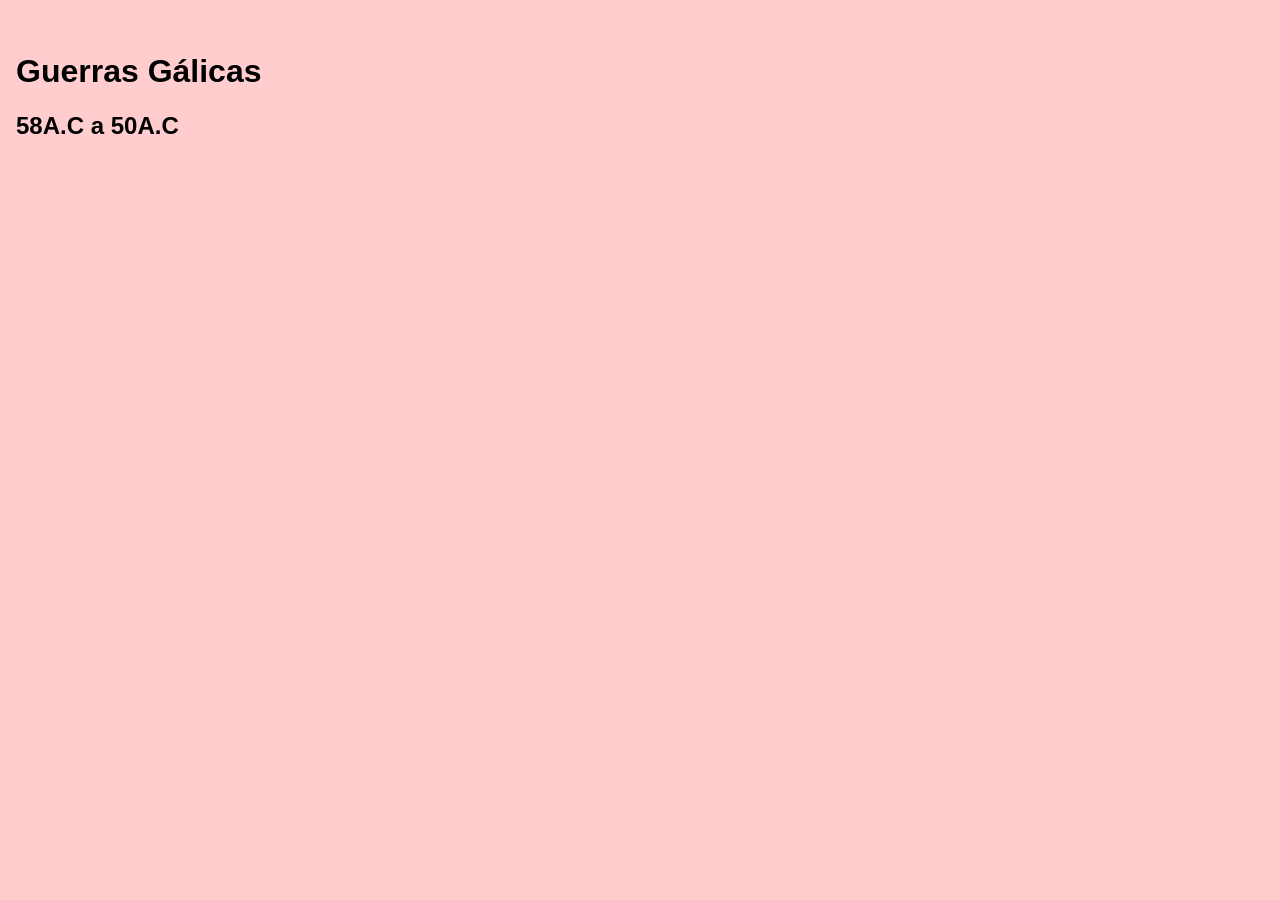
==== index.html @ 8828087a "colocou o site no github" ====
<!DOCTYPE html>
<html lang="en">
<head>
    <meta charset="UTF-8">
    <meta name="viewport" content="width=device-width, initial-scale=1.0">
    <link rel="stylesheet" href="style.css">
    <title>Document</title>
</head>
<body>
    <header id="A1">
        <h1>Guerras Gálicas</h1>
        <h2>58A.C a 50A.C</h2>
    </header>

    <main>

    </main>
    
</body>
</html>
---- style.css ----
* {
    box-sizing: border-box;
}

body {
    margin: 0;
    padding: 32px 16px;

    font-family: Arial, Helvetica, sans-serif;

    background: #ffcdcd;
    color: #000000;
}

#A0 {
    display: flex;
    background-color: #668c58;
    justify-content: center;
    color:#172033;
}

.questions {
    width: 100%;
    max-width: 760px;

    margin: 0 auto;
    padding: 32px;

    background: #ffffff;

    border-radius: 18px;

    box-shadow: 0 12px 35px rgba(15, 23, 42, 0.08);
}

.question h2 {
    margin: 0 0 16px;
    font-size: 17px;
}

.question label {
    display: block;

    margin: 12px 0;
    padding: 10px 12px;

    border-radius: 8px;

    cursor: pointer;
    line-height: 1.4;
}

.question label:hover {
    background-color:greenyellow
}

input[type="radio"] {
    margin-right: 8px;
    accent-color: #990000;
}

.actions {
    display: flex;
    flex-wrap: wrap;

    gap: 12px;
    margin-top: 26px;
}

button {
    padding: 12px 20px;

    border: 0;
    border-radius: 9px;

    background: #35d023;
    color: white;

    font-size: 15px;
    font-weight: 700;

    cursor: pointer;
}

button.secondary {
    background: #9bc7ff;
    color: #172033;
}

button.secondary:hover {
    background: #cbd5e1;
}

.result {
    margin-top: 24px;
    padding: 20px;

    border-radius: 12px;

    background: #eff6ff;
    border: 1px solid #bfdbfe;

    line-height: 1.6;
}

.result strong {
    color: #1d4ed8;
}

#F0 {
    background: #bfdbfe;
    font-size: 18px;
}

@media (max-width: 520px) {

    .questions {
        padding: 22px 16px;
    }

    .question {
        padding: 16px;
    }

    .actions button {
        width: 100%;
    }

}
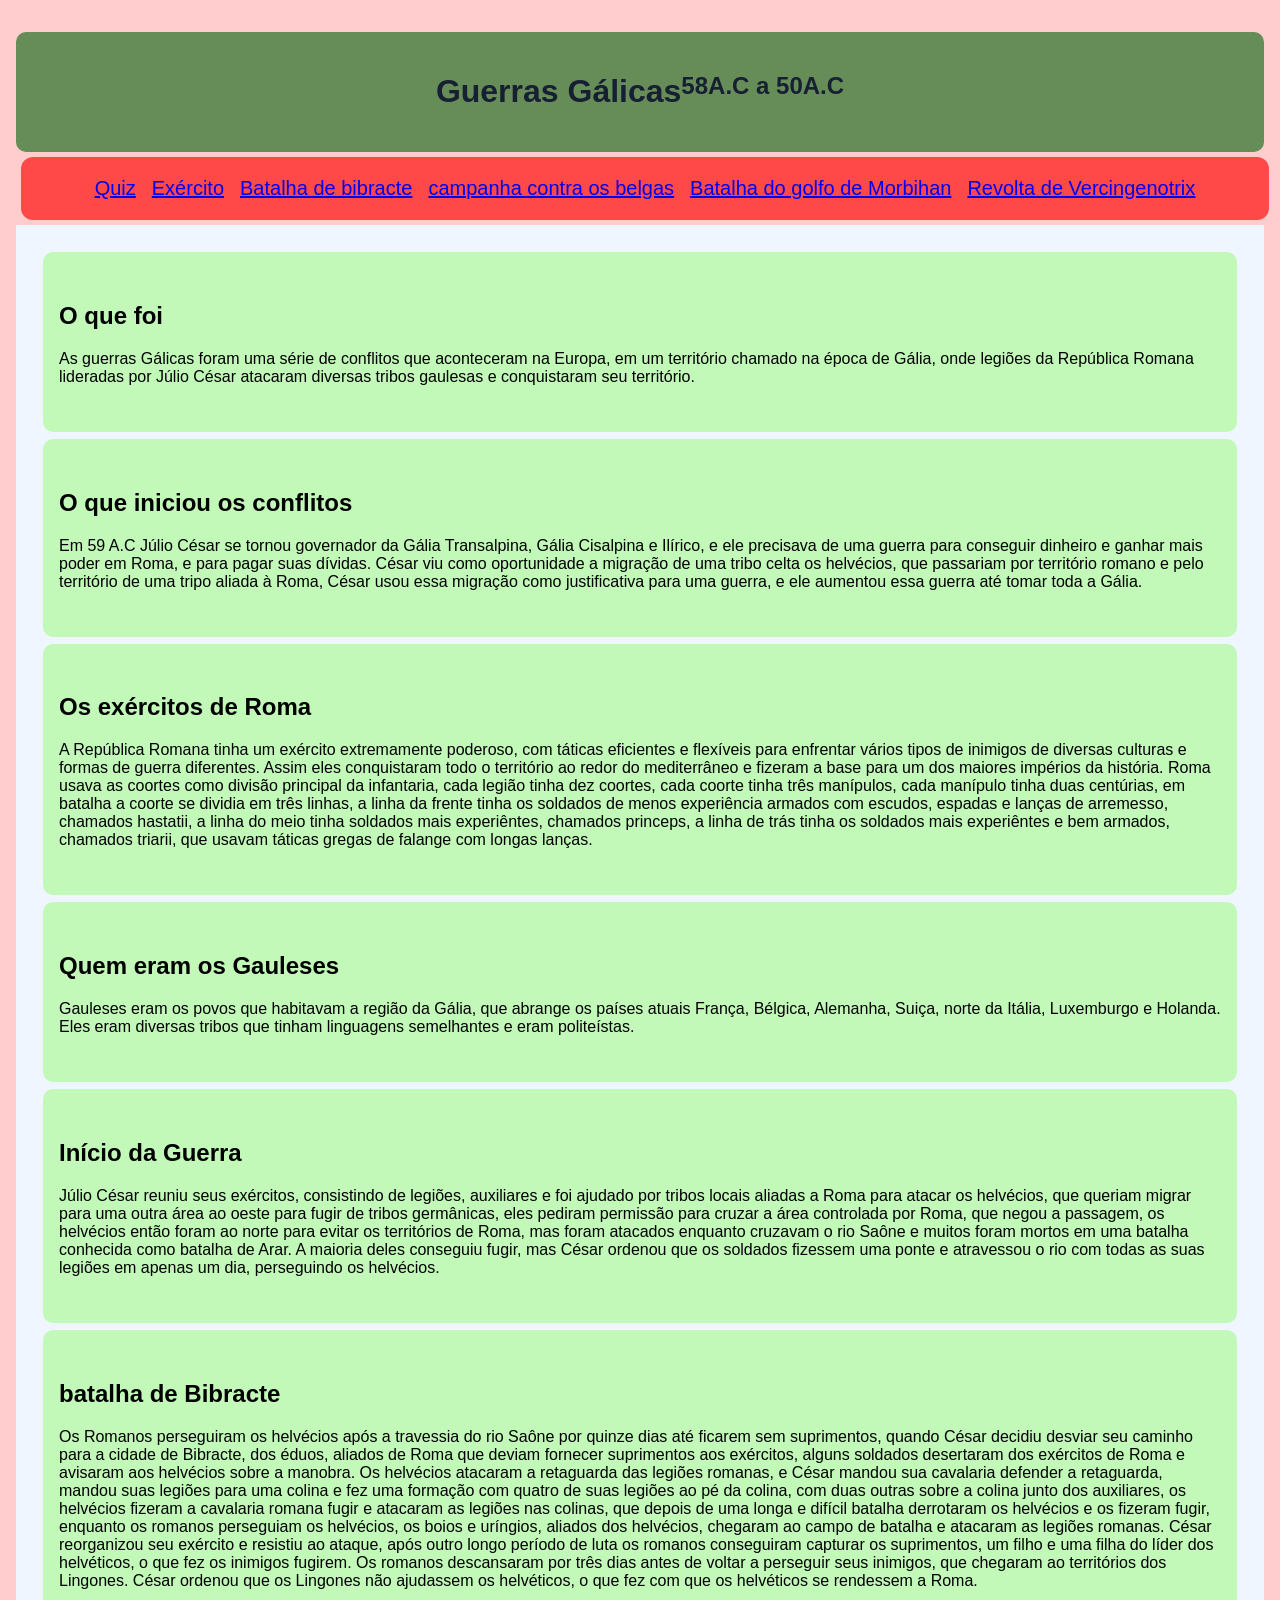
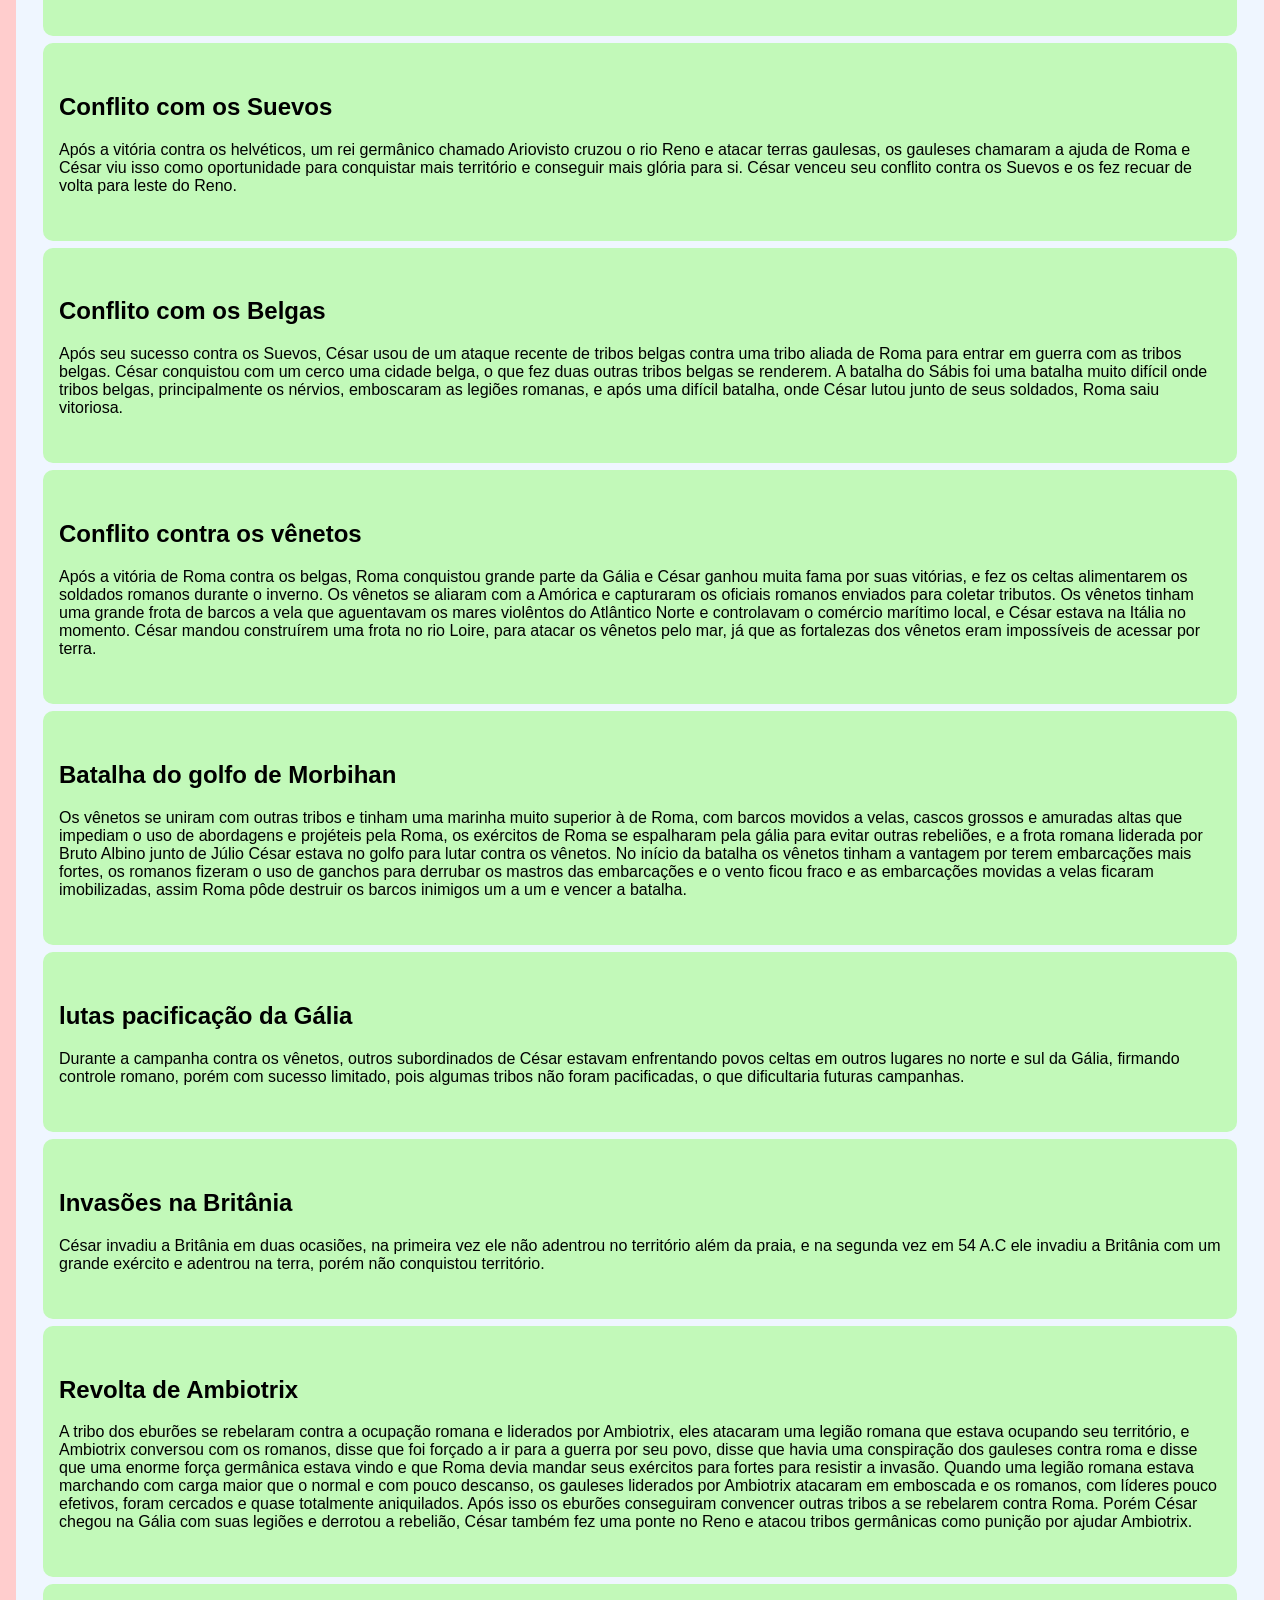
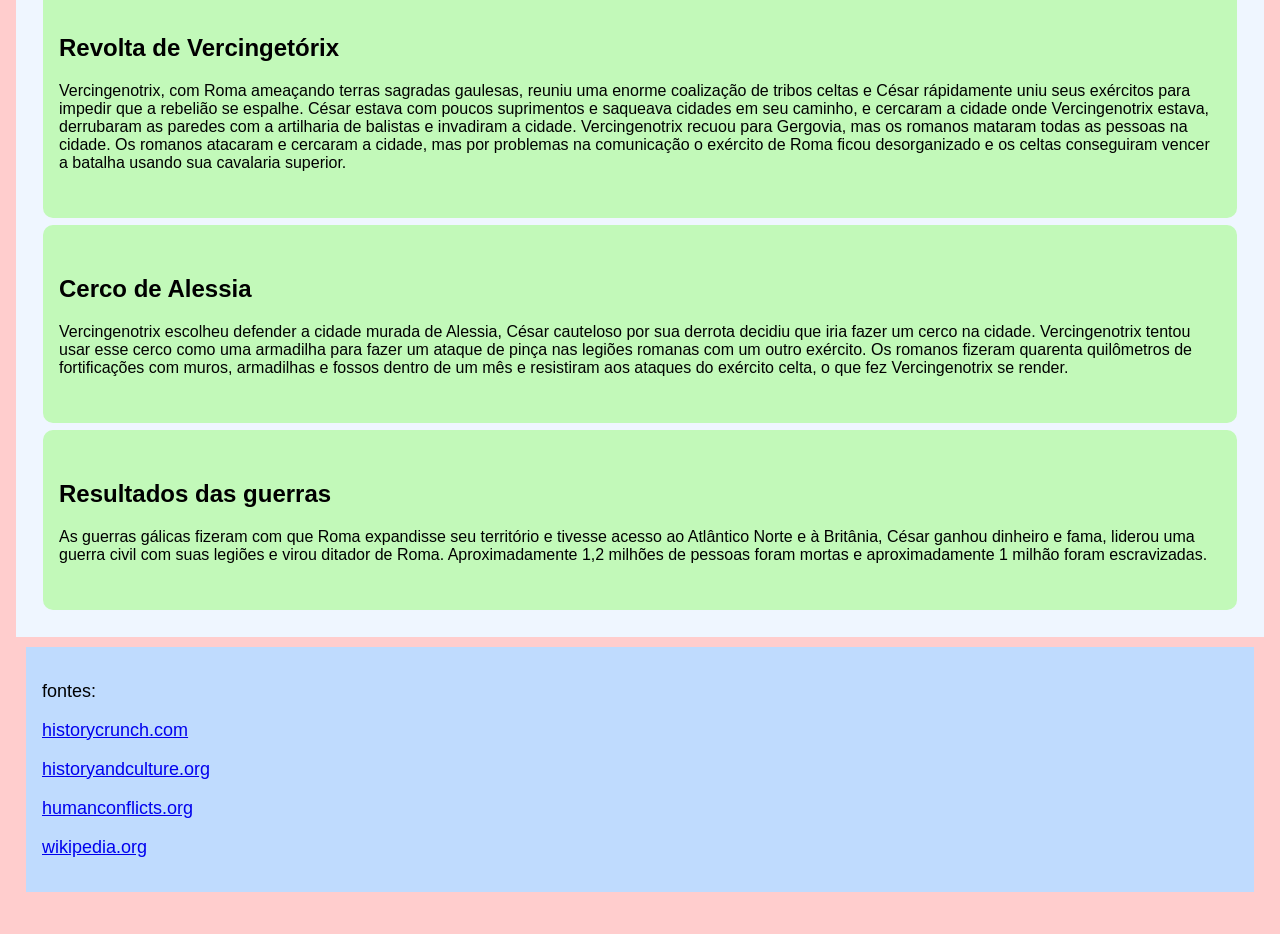
==== commit 10dab456: "fiz de novo" ====
--- a/index.html
+++ b/index.html
@@ -1,5 +1,5 @@
 <!DOCTYPE html>
-<html lang="en">
+<html lang="pt-br">
 <head>
     <meta charset="UTF-8">
     <meta name="viewport" content="width=device-width, initial-scale=1.0">
@@ -12,9 +12,142 @@
         <h2>58A.C a 50A.C</h2>
     </header>
 
-    <main>
+    <nav>
+        <ul>
+        <li>
+            <a href="quiz.html">Quiz</a>
+        </li>
+
+        <li>
+            <a href="#Exército">Exército</a>
+        </li>
+
+        <li>
+            <a href="#Batalha de Bibracte">Batalha de bibracte</a>
+        </li>
+
+        <li>
+            <a href="#Belgas">campanha contra os belgas</a>
+        </li>
+
+        <li>
+            <a href="#Morbihan">Batalha do golfo de Morbihan</a>
+        </li>
+
+        <li>
+            <a href="#Revolta de Vercingenotrix">Revolta de Vercingenotrix</a>
+        </li>
+
+        </ul>
+    </nav>
+
+    <main id="M1">
+        <div class="principal">
+            <h2>O que foi</h2>
+            <p>As guerras Gálicas foram uma série de conflitos que aconteceram na Europa, em um território chamado na época de Gália, onde legiões da República Romana lideradas por Júlio César atacaram diversas tribos gaulesas e conquistaram seu território.</p>
+        </div>
+
+        <div class="principal">
+            <h2>
+                O que iniciou os conflitos
+            </h2>
+            <p>
+                Em 59 A.C Júlio César se tornou governador da Gália Transalpina, Gália Cisalpina e Ilírico, e ele precisava de uma guerra para conseguir dinheiro e ganhar mais poder em Roma, e para pagar suas dívidas. César viu como oportunidade a migração de uma tribo celta os helvécios, que passariam por território romano e pelo território de uma tripo aliada à Roma, César usou essa migração como justificativa para uma guerra, e ele aumentou essa guerra até tomar toda a Gália.
+            </p>
+        </div>
+
+        <div class="principal" id="Exército">
+            <h2>Os exércitos de Roma</h2>
+            <p>A República Romana tinha um exército extremamente poderoso, com táticas eficientes e flexíveis para enfrentar vários tipos de inimigos de diversas culturas e formas de guerra diferentes. Assim eles conquistaram todo o território ao redor do mediterrâneo e fizeram a base para um dos maiores impérios da história. Roma usava as coortes como divisão principal da infantaria, cada legião tinha dez coortes, cada coorte tinha três manípulos, cada manípulo tinha duas centúrias, em batalha a coorte se dividia em três linhas, a linha da frente tinha os soldados de menos experiência armados com escudos, espadas e lanças de arremesso, chamados hastatii, a linha do meio tinha soldados mais experiêntes, chamados princeps, a linha de trás tinha os soldados mais experiêntes e bem armados, chamados triarii, que usavam táticas gregas de falange com longas lanças.
+            </p>
+        </div>
+
+        <div class="principal">
+            <h2>Quem eram os Gauleses</h2>
+            <p>Gauleses eram os povos que habitavam a região da Gália, que abrange os países atuais França, Bélgica, Alemanha, Suiça, norte da Itália, Luxemburgo e Holanda. Eles eram diversas tribos que tinham linguagens semelhantes e eram politeístas.</p>
+        </div>
+
+        <div class="principal">
+            <h2>Início da Guerra</h2>
+            <p>
+                Júlio César reuniu seus exércitos, consistindo de legiões, auxiliares e foi ajudado por tribos locais aliadas a Roma para atacar os helvécios, que queriam migrar para uma outra área ao oeste para fugir de tribos germânicas, eles pediram permissão para cruzar a área controlada por Roma, que negou a passagem, os helvécios então foram ao norte para evitar os territórios de Roma, mas foram atacados enquanto cruzavam o rio Saône e muitos foram mortos em uma batalha conhecida como batalha de Arar. A maioria deles conseguiu fugir, mas César ordenou que os soldados fizessem uma ponte e atravessou o rio com todas as suas legiões em apenas um dia, perseguindo os helvécios.
+            </p>
+        </div>
+
+        <div class="principal" id="Batalha de Bibracte">
+            <h2>batalha de Bibracte</h2>
+            <p>Os Romanos perseguiram os helvécios após a travessia do rio Saône por quinze dias até ficarem sem suprimentos, quando César decidiu desviar seu caminho para a cidade de Bibracte, dos éduos, aliados de Roma que deviam fornecer suprimentos aos exércitos, alguns soldados desertaram dos exércitos de Roma e avisaram aos helvécios sobre a manobra. Os helvécios atacaram a retaguarda das legiões romanas, e César mandou sua cavalaria defender a retaguarda, mandou suas legiões para uma colina e fez uma formação com quatro de suas legiões ao pé da colina, com duas outras sobre a colina junto dos auxiliares, os helvécios fizeram a cavalaria romana fugir e atacaram as legiões nas colinas, que depois de uma longa e difícil batalha derrotaram os helvécios e os fizeram fugir, enquanto os romanos perseguiam os helvécios, os boios e uríngios, aliados dos helvécios, chegaram ao campo de batalha e atacaram as legiões romanas. César reorganizou seu exército e resistiu ao ataque, após outro longo período de luta os romanos conseguiram capturar os suprimentos, um filho e uma filha do líder dos helvéticos, o que fez os inimigos fugirem. Os romanos descansaram por três dias antes de voltar a perseguir seus inimigos, que chegaram ao territórios dos Lingones. César ordenou que os Lingones não ajudassem os helvéticos, o que fez com que os helvéticos se rendessem a Roma.</p>
+        </div>
+
+        <div class="principal">
+            <h2>
+                Conflito com os Suevos
+            </h2>
+            <p>
+                Após a vitória contra os helvéticos, um rei germânico chamado Ariovisto cruzou o rio Reno e atacar terras gaulesas, os gauleses chamaram a ajuda de Roma e César viu isso como oportunidade para conquistar mais território e conseguir mais glória para si. César venceu seu conflito contra os Suevos e os fez recuar de volta para leste do Reno.
+            </p>
+        </div>
+
+        <div class="principal" id="Belgas">
+            <h2>Conflito com os Belgas</h2>
+            <p>Após seu sucesso contra os Suevos, César usou de um ataque recente de tribos belgas contra uma tribo aliada de Roma para entrar em guerra com as tribos belgas. César conquistou com um cerco uma cidade belga, o que fez duas outras tribos belgas se renderem. A batalha do Sábis foi uma batalha muito difícil onde tribos belgas, principalmente os nérvios, emboscaram as legiões romanas, e após uma difícil batalha, onde César lutou junto de seus soldados, Roma saiu vitoriosa.</p>
+        </div>
+
+        <div class="principal">
+            <h2>Conflito contra os vênetos</h2>
+            <p>
+                Após a vitória de Roma contra os belgas, Roma conquistou grande parte da Gália e César ganhou muita fama por suas vitórias, e fez os celtas alimentarem os soldados romanos durante o inverno. Os vênetos se aliaram com a Amórica e capturaram os oficiais romanos enviados para coletar tributos. Os vênetos tinham uma grande frota de barcos a vela que aguentavam os mares violêntos do Atlântico Norte e controlavam o comércio marítimo local, e César estava na Itália no momento. César mandou construírem uma frota no rio Loire, para atacar os vênetos pelo mar, já que as fortalezas dos vênetos eram impossíveis de acessar por terra.
+            </p>
+        </div>
+
+        <div class="principal" id="Morbiham">
+            <h2>Batalha do golfo de Morbihan</h2>
+            <p>Os vênetos se uniram com outras tribos e tinham uma marinha muito superior à de Roma, com barcos movidos a velas, cascos grossos e amuradas altas que impediam o uso de abordagens e projéteis pela Roma, os exércitos de Roma se espalharam pela gália para evitar outras rebeliões, e a frota romana liderada por Bruto Albino junto de Júlio César estava no golfo para lutar contra os vênetos. No início da batalha os vênetos tinham a vantagem por terem embarcações mais fortes, os romanos fizeram o uso de ganchos para derrubar os mastros das embarcações e o vento ficou fraco e as embarcações movidas a velas ficaram imobilizadas, assim Roma pôde destruir os barcos inimigos um a um e vencer a batalha.</p>
+        </div>
+
+        <div class="principal">
+            <h2>lutas pacificação da Gália</h2>
+            <p>
+                Durante a campanha contra os vênetos, outros subordinados de César estavam enfrentando povos celtas em outros lugares no norte e sul da Gália, firmando controle romano, porém com sucesso limitado, pois algumas tribos não foram pacificadas, o que dificultaria futuras campanhas.
+            </p>
+        </div>
+
+        <div class="principal">
+            <h2>Invasões na Britânia</h2>
+            <p>
+                César invadiu a Britânia em duas ocasiões, na primeira vez ele não adentrou no território além da praia, e na segunda vez em 54 A.C ele invadiu a Britânia com um grande exército e adentrou na terra, porém não conquistou território.
+            </p>
+        </div>
+
+        <div class="principal">
+            <h2>Revolta de Ambiotrix</h2>
+            <p>A tribo dos eburões se rebelaram contra a ocupação romana e liderados por Ambiotrix, eles atacaram uma legião romana que estava ocupando seu território, e Ambiotrix conversou com os romanos, disse que foi forçado a ir para a guerra por seu povo, disse que havia uma conspiração dos gauleses contra roma e disse que uma enorme força germânica estava vindo e que Roma devia mandar seus exércitos para fortes para resistir a invasão. Quando uma legião romana estava marchando com carga maior que o normal e com pouco descanso, os gauleses liderados por Ambiotrix atacaram em emboscada e os romanos, com líderes pouco efetivos, foram cercados e quase totalmente aniquilados. Após isso os eburões conseguiram convencer outras tribos a se rebelarem contra Roma. Porém César chegou na Gália com suas legiões e derrotou a rebelião, César também fez uma ponte no Reno e atacou tribos germânicas como punição por ajudar Ambiotrix.</p>
+        </div>
+
+        <div class="principal" id="Revolta de Vercingenotrix">
+            <h2>Revolta de Vercingetórix</h2>
+            <p>Vercingenotrix, com Roma ameaçando terras sagradas gaulesas, reuniu uma enorme coalização de tribos celtas e César rápidamente uniu seus exércitos para impedir que a rebelião se espalhe. César estava com poucos suprimentos e saqueava cidades em seu caminho, e cercaram a cidade onde Vercingenotrix estava, derrubaram as paredes com a artilharia de balistas e invadiram a cidade. Vercingenotrix recuou para Gergovia, mas os romanos mataram todas as pessoas na cidade. Os romanos atacaram e cercaram a cidade, mas por problemas na comunicação o exército de Roma ficou desorganizado e os celtas conseguiram vencer a batalha usando sua cavalaria superior.</p>
+        </div>
+
+        <div class="principal">
+            <h2>Cerco de Alessia</h2>
+            <p>Vercingenotrix escolheu defender a cidade murada de Alessia, César cauteloso por sua derrota decidiu que iria fazer um cerco na cidade. Vercingenotrix tentou usar esse cerco como uma armadilha para fazer um ataque de pinça nas legiões romanas com um outro exército. Os romanos fizeram quarenta quilômetros de fortificações com muros, armadilhas e fossos dentro de um mês e resistiram aos ataques do exército celta, o que fez Vercingenotrix se render.</p>
+        </div>
+
+        <div class="principal">
+            <h2>Resultados das guerras</h2>
+            <p>As guerras gálicas fizeram com que Roma expandisse seu território e tivesse acesso ao Atlântico Norte e à Britânia, César ganhou dinheiro e fama, liderou uma guerra civil com suas legiões e virou ditador de Roma. Aproximadamente 1,2 milhões de pessoas foram mortas e aproximadamente 1 milhão foram escravizadas.</p>
+        </div>
 
     </main>
-    
+
+    <footer>
+        <p>fontes:</p>
+        <p><a href="http://historycrunch.com/gallic-wars-caesars-conquests/">historycrunch.com</a></p>
+        <p><a href="http://www.historyandculture.org/historic-timelines/ancient-rome-timeline/roman-republic-timeline/gallic-war">historyandculture.org</a></p>
+        <p><a href="http://humanconflicts.org/conflict/gallic-wars">humanconflicts.org</a></p>
+        <p><a href="http://en.wikipedia.org/wiki/Gallic_Wars">wikipedia.org</a></p>
+    </footer>
+
 </body>
 </html>
--- a/style.css
+++ b/style.css
@@ -3,20 +3,54 @@
 }
 
 body {
-    margin: 0;
+    margin: 0 auto;
     padding: 32px 16px;
-
     font-family: Arial, Helvetica, sans-serif;
-
     background: #ffcdcd;
     color: #000000;
 }
 
-#A0 {
+.principal{
+    padding: 30px 16px;
+    background-color: rgb(194, 249, 185);
+    border-radius: 10px;
+    margin: 7px;
+}
+
+#M1 {
+    background-color: #eff6ff;
+    padding: 20px;
+}
+
+header {
     display: flex;
     background-color: #668c58;
     justify-content: center;
     color:#172033;
+    border-radius: 10px;
+    padding: 20px;
+}
+
+nav{
+    background-color: #ff4949;
+    color:#9c5098;
+    font-size: 20px;
+    min-height: 60px;
+    width: 100%;
+    border-radius: 12px;
+    padding: 16px;
+    margin: 5px
+}
+
+ul {
+    
+    list-style-type: none;
+    margin: 0;
+    padding: 0;
+}
+
+li {
+    padding: 4px 8px;
 }
 
 .questions {
@@ -107,12 +141,22 @@
     color: #1d4ed8;
 }
 
-#F0 {
+footer {
     background: #bfdbfe;
     font-size: 18px;
+    padding: 16px;
+    margin: 10px
 }
 
 @media (max-width: 520px) {
+
+    footer{
+        padding: 4px;
+    }
+
+    .principal{
+        padding: 6px 20px;
+    }
 
     .questions {
         padding: 22px 16px;
@@ -126,4 +170,12 @@
         width: 100%;
     }
 
+}
+
+@media (min-width: 620px) {
+    ul{
+        display: flex;
+        justify-content: center;
+    }
+
 }
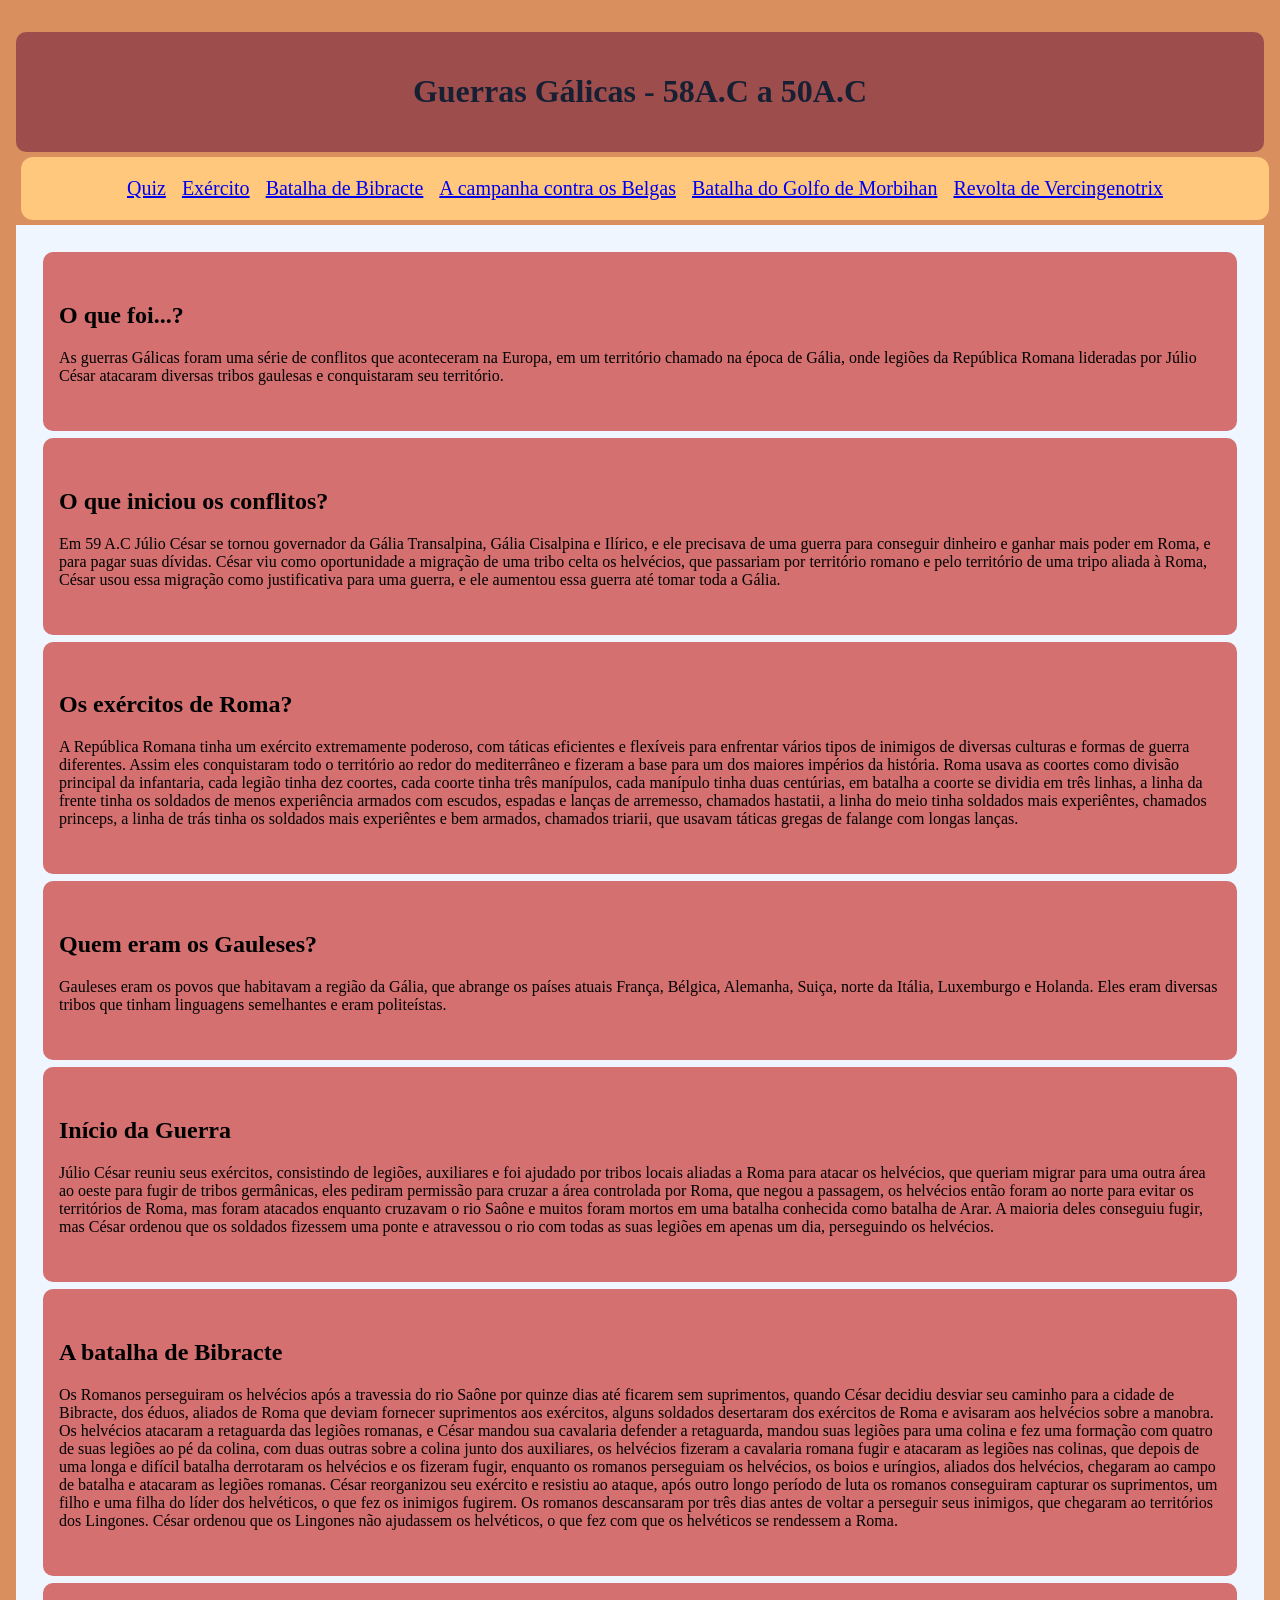
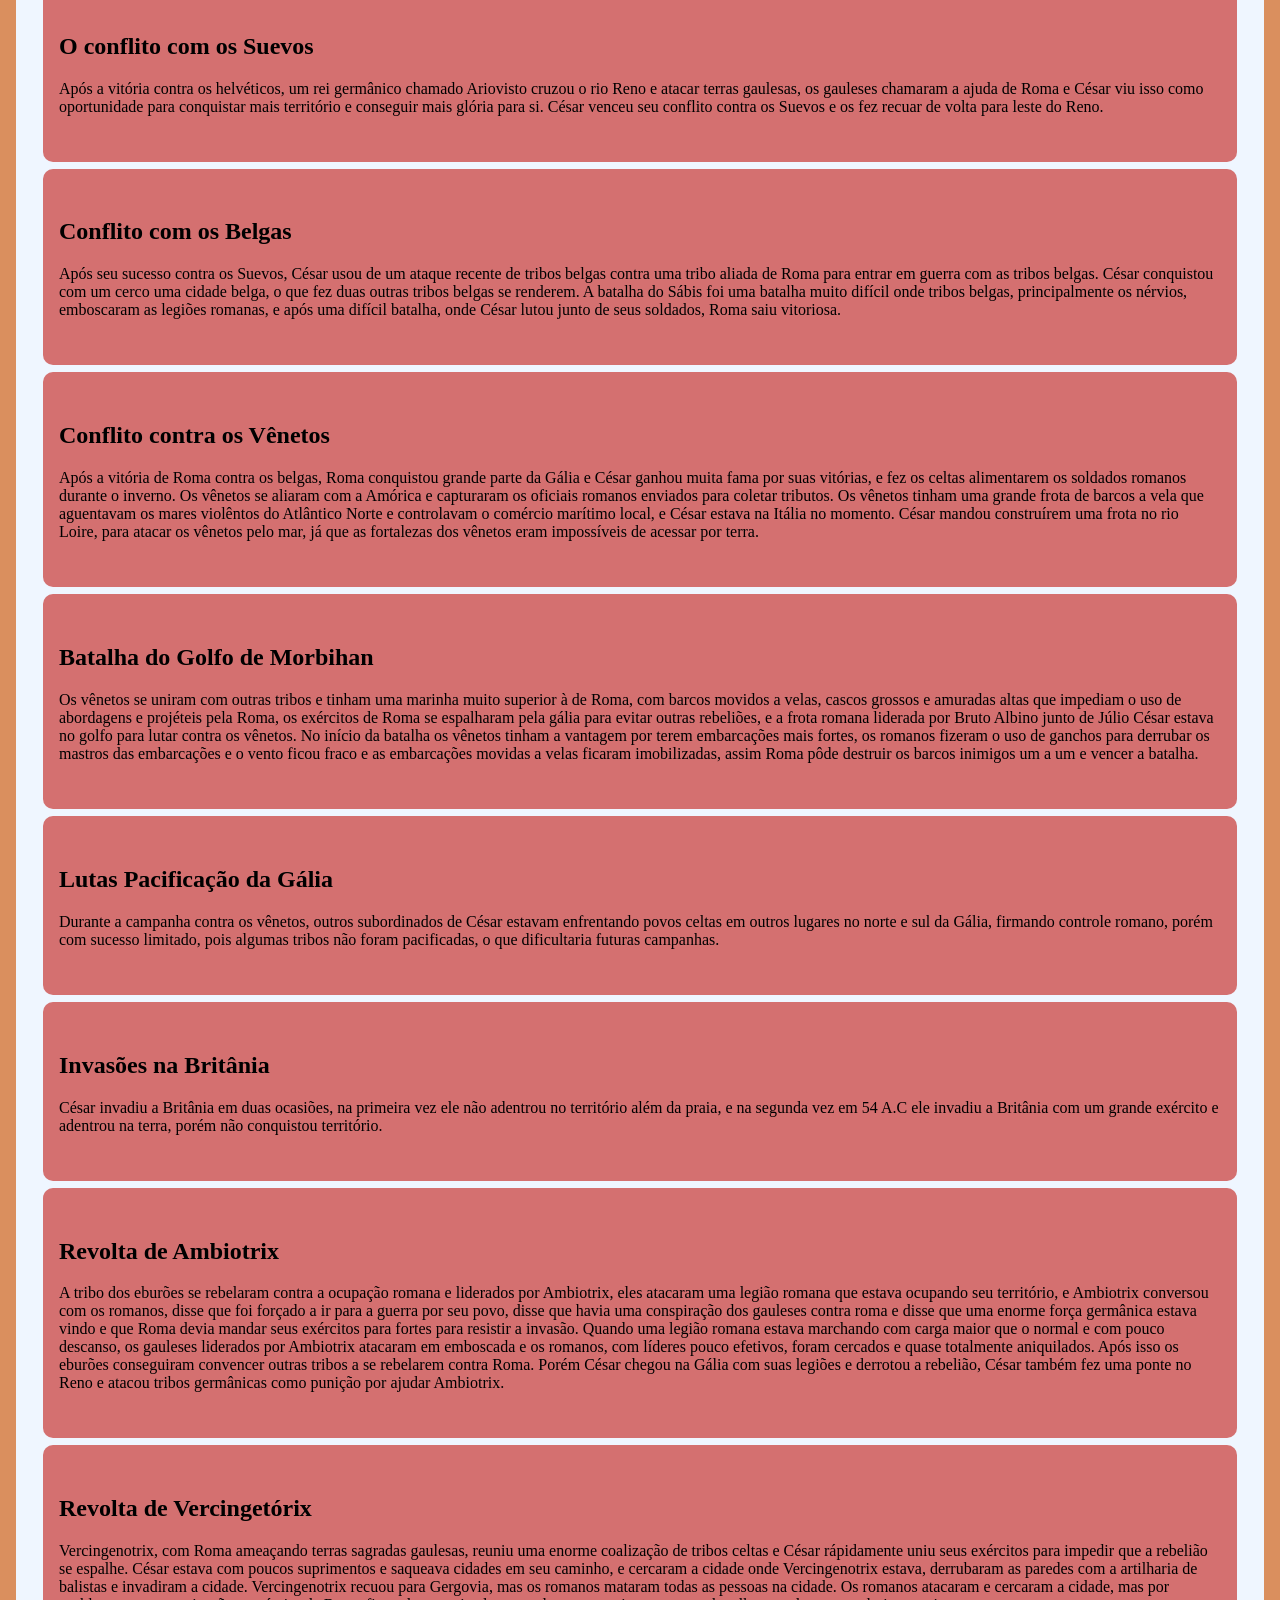
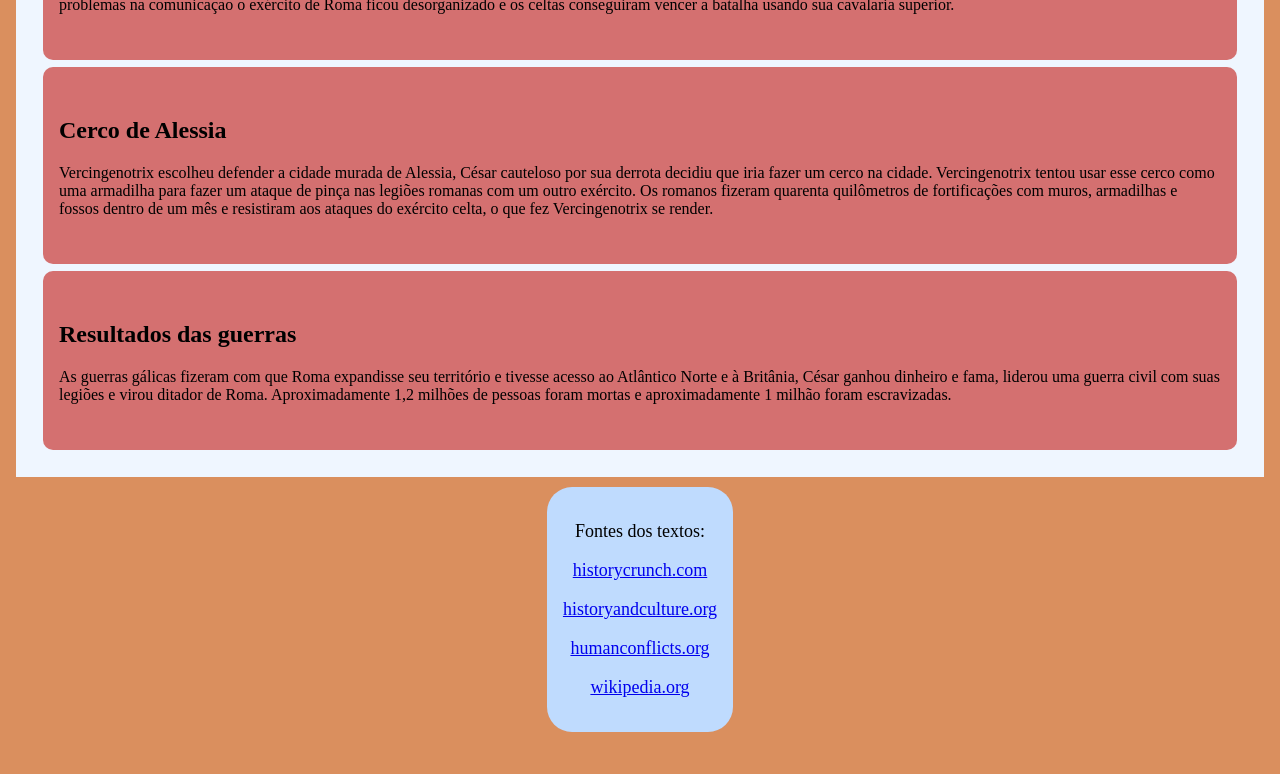
==== commit 1b32e39a: "alterou as cores e outros parâmetros para final" ====
--- a/index.html
+++ b/index.html
@@ -8,8 +8,7 @@
 </head>
 <body>
     <header id="A1">
-        <h1>Guerras Gálicas</h1>
-        <h2>58A.C a 50A.C</h2>
+        <h1>Guerras Gálicas - 58A.C a 50A.C </h1>
     </header>
 
     <nav>
@@ -23,15 +22,15 @@
         </li>
 
         <li>
-            <a href="#Batalha de Bibracte">Batalha de bibracte</a>
+            <a href="#Batalha de Bibracte">Batalha de Bibracte</a>
         </li>
 
         <li>
-            <a href="#Belgas">campanha contra os belgas</a>
+            <a href="#Belgas">A campanha contra os Belgas</a>
         </li>
 
         <li>
-            <a href="#Morbihan">Batalha do golfo de Morbihan</a>
+            <a href="#Morbihan">Batalha do Golfo de Morbihan</a>
         </li>
 
         <li>
@@ -43,13 +42,13 @@
 
     <main id="M1">
         <div class="principal">
-            <h2>O que foi</h2>
+            <h2>O que foi...?</h2>
             <p>As guerras Gálicas foram uma série de conflitos que aconteceram na Europa, em um território chamado na época de Gália, onde legiões da República Romana lideradas por Júlio César atacaram diversas tribos gaulesas e conquistaram seu território.</p>
         </div>
 
         <div class="principal">
             <h2>
-                O que iniciou os conflitos
+                O que iniciou os conflitos?
             </h2>
             <p>
                 Em 59 A.C Júlio César se tornou governador da Gália Transalpina, Gália Cisalpina e Ilírico, e ele precisava de uma guerra para conseguir dinheiro e ganhar mais poder em Roma, e para pagar suas dívidas. César viu como oportunidade a migração de uma tribo celta os helvécios, que passariam por território romano e pelo território de uma tripo aliada à Roma, César usou essa migração como justificativa para uma guerra, e ele aumentou essa guerra até tomar toda a Gália.
@@ -57,13 +56,13 @@
         </div>
 
         <div class="principal" id="Exército">
-            <h2>Os exércitos de Roma</h2>
+            <h2>Os exércitos de Roma?</h2>
             <p>A República Romana tinha um exército extremamente poderoso, com táticas eficientes e flexíveis para enfrentar vários tipos de inimigos de diversas culturas e formas de guerra diferentes. Assim eles conquistaram todo o território ao redor do mediterrâneo e fizeram a base para um dos maiores impérios da história. Roma usava as coortes como divisão principal da infantaria, cada legião tinha dez coortes, cada coorte tinha três manípulos, cada manípulo tinha duas centúrias, em batalha a coorte se dividia em três linhas, a linha da frente tinha os soldados de menos experiência armados com escudos, espadas e lanças de arremesso, chamados hastatii, a linha do meio tinha soldados mais experiêntes, chamados princeps, a linha de trás tinha os soldados mais experiêntes e bem armados, chamados triarii, que usavam táticas gregas de falange com longas lanças.
             </p>
         </div>
 
         <div class="principal">
-            <h2>Quem eram os Gauleses</h2>
+            <h2>Quem eram os Gauleses?</h2>
             <p>Gauleses eram os povos que habitavam a região da Gália, que abrange os países atuais França, Bélgica, Alemanha, Suiça, norte da Itália, Luxemburgo e Holanda. Eles eram diversas tribos que tinham linguagens semelhantes e eram politeístas.</p>
         </div>
 
@@ -75,13 +74,13 @@
         </div>
 
         <div class="principal" id="Batalha de Bibracte">
-            <h2>batalha de Bibracte</h2>
+            <h2>A batalha de Bibracte</h2>
             <p>Os Romanos perseguiram os helvécios após a travessia do rio Saône por quinze dias até ficarem sem suprimentos, quando César decidiu desviar seu caminho para a cidade de Bibracte, dos éduos, aliados de Roma que deviam fornecer suprimentos aos exércitos, alguns soldados desertaram dos exércitos de Roma e avisaram aos helvécios sobre a manobra. Os helvécios atacaram a retaguarda das legiões romanas, e César mandou sua cavalaria defender a retaguarda, mandou suas legiões para uma colina e fez uma formação com quatro de suas legiões ao pé da colina, com duas outras sobre a colina junto dos auxiliares, os helvécios fizeram a cavalaria romana fugir e atacaram as legiões nas colinas, que depois de uma longa e difícil batalha derrotaram os helvécios e os fizeram fugir, enquanto os romanos perseguiam os helvécios, os boios e uríngios, aliados dos helvécios, chegaram ao campo de batalha e atacaram as legiões romanas. César reorganizou seu exército e resistiu ao ataque, após outro longo período de luta os romanos conseguiram capturar os suprimentos, um filho e uma filha do líder dos helvéticos, o que fez os inimigos fugirem. Os romanos descansaram por três dias antes de voltar a perseguir seus inimigos, que chegaram ao territórios dos Lingones. César ordenou que os Lingones não ajudassem os helvéticos, o que fez com que os helvéticos se rendessem a Roma.</p>
         </div>
 
         <div class="principal">
             <h2>
-                Conflito com os Suevos
+                O conflito com os Suevos
             </h2>
             <p>
                 Após a vitória contra os helvéticos, um rei germânico chamado Ariovisto cruzou o rio Reno e atacar terras gaulesas, os gauleses chamaram a ajuda de Roma e César viu isso como oportunidade para conquistar mais território e conseguir mais glória para si. César venceu seu conflito contra os Suevos e os fez recuar de volta para leste do Reno.
@@ -94,19 +93,19 @@
         </div>
 
         <div class="principal">
-            <h2>Conflito contra os vênetos</h2>
+            <h2>Conflito contra os Vênetos</h2>
             <p>
                 Após a vitória de Roma contra os belgas, Roma conquistou grande parte da Gália e César ganhou muita fama por suas vitórias, e fez os celtas alimentarem os soldados romanos durante o inverno. Os vênetos se aliaram com a Amórica e capturaram os oficiais romanos enviados para coletar tributos. Os vênetos tinham uma grande frota de barcos a vela que aguentavam os mares violêntos do Atlântico Norte e controlavam o comércio marítimo local, e César estava na Itália no momento. César mandou construírem uma frota no rio Loire, para atacar os vênetos pelo mar, já que as fortalezas dos vênetos eram impossíveis de acessar por terra.
             </p>
         </div>
 
-        <div class="principal" id="Morbiham">
-            <h2>Batalha do golfo de Morbihan</h2>
+        <div class="principal" id="Morbihan">
+            <h2>Batalha do Golfo de Morbihan</h2>
             <p>Os vênetos se uniram com outras tribos e tinham uma marinha muito superior à de Roma, com barcos movidos a velas, cascos grossos e amuradas altas que impediam o uso de abordagens e projéteis pela Roma, os exércitos de Roma se espalharam pela gália para evitar outras rebeliões, e a frota romana liderada por Bruto Albino junto de Júlio César estava no golfo para lutar contra os vênetos. No início da batalha os vênetos tinham a vantagem por terem embarcações mais fortes, os romanos fizeram o uso de ganchos para derrubar os mastros das embarcações e o vento ficou fraco e as embarcações movidas a velas ficaram imobilizadas, assim Roma pôde destruir os barcos inimigos um a um e vencer a batalha.</p>
         </div>
 
         <div class="principal">
-            <h2>lutas pacificação da Gália</h2>
+            <h2>Lutas Pacificação da Gália</h2>
             <p>
                 Durante a campanha contra os vênetos, outros subordinados de César estavam enfrentando povos celtas em outros lugares no norte e sul da Gália, firmando controle romano, porém com sucesso limitado, pois algumas tribos não foram pacificadas, o que dificultaria futuras campanhas.
             </p>
@@ -140,14 +139,18 @@
         </div>
 
     </main>
-
+<center>
     <footer>
-        <p>fontes:</p>
+    <center>
+        <p>
+    Fontes dos textos:</p>
         <p><a href="http://historycrunch.com/gallic-wars-caesars-conquests/">historycrunch.com</a></p>
         <p><a href="http://www.historyandculture.org/historic-timelines/ancient-rome-timeline/roman-republic-timeline/gallic-war">historyandculture.org</a></p>
         <p><a href="http://humanconflicts.org/conflict/gallic-wars">humanconflicts.org</a></p>
         <p><a href="http://en.wikipedia.org/wiki/Gallic_Wars">wikipedia.org</a></p>
+    </center>
     </footer>
+</center>
 
 </body>
 </html>
--- a/style.css
+++ b/style.css
@@ -5,14 +5,14 @@
 body {
     margin: 0 auto;
     padding: 32px 16px;
-    font-family: Arial, Helvetica, sans-serif;
-    background: #ffcdcd;
+    font-family: "Times", "Times New Roman", "Georgia", serif;
+    background: #da8f5e;
     color: #000000;
 }
 
 .principal{
     padding: 30px 16px;
-    background-color: rgb(194, 249, 185);
+    background-color: #d47070;
     border-radius: 10px;
     margin: 7px;
 }
@@ -24,16 +24,17 @@
 
 header {
     display: flex;
-    background-color: #668c58;
+    background-color: #9e4d4d;
     justify-content: center;
     color:#172033;
     border-radius: 10px;
     padding: 20px;
+    font-family: cursive;
 }
 
 nav{
-    background-color: #ff4949;
-    color:#9c5098;
+    background-color: #FFC87C;
+    color:#555edf;
     font-size: 20px;
     min-height: 60px;
     width: 100%;
@@ -85,12 +86,12 @@
 }
 
 .question label:hover {
-    background-color:greenyellow
+    background-color:rgb(255, 141, 112)
 }
 
 input[type="radio"] {
     margin-right: 8px;
-    accent-color: #990000;
+    accent-color: #88befc;
 }
 
 .actions {
@@ -107,8 +108,8 @@
     border: 0;
     border-radius: 9px;
 
-    background: #35d023;
-    color: white;
+    background: #88ff7d;
+    color: black;
 
     font-size: 15px;
     font-weight: 700;
@@ -117,8 +118,8 @@
 }
 
 button.secondary {
-    background: #9bc7ff;
-    color: #172033;
+    background: #e40e0e;
+    color: black;
 }
 
 button.secondary:hover {
@@ -143,9 +144,11 @@
 
 footer {
     background: #bfdbfe;
+    border-radius: 25px;
     font-size: 18px;
     padding: 16px;
-    margin: 10px
+    margin: 10px;
+    max-width: fit-content;
 }
 
 @media (max-width: 520px) {
